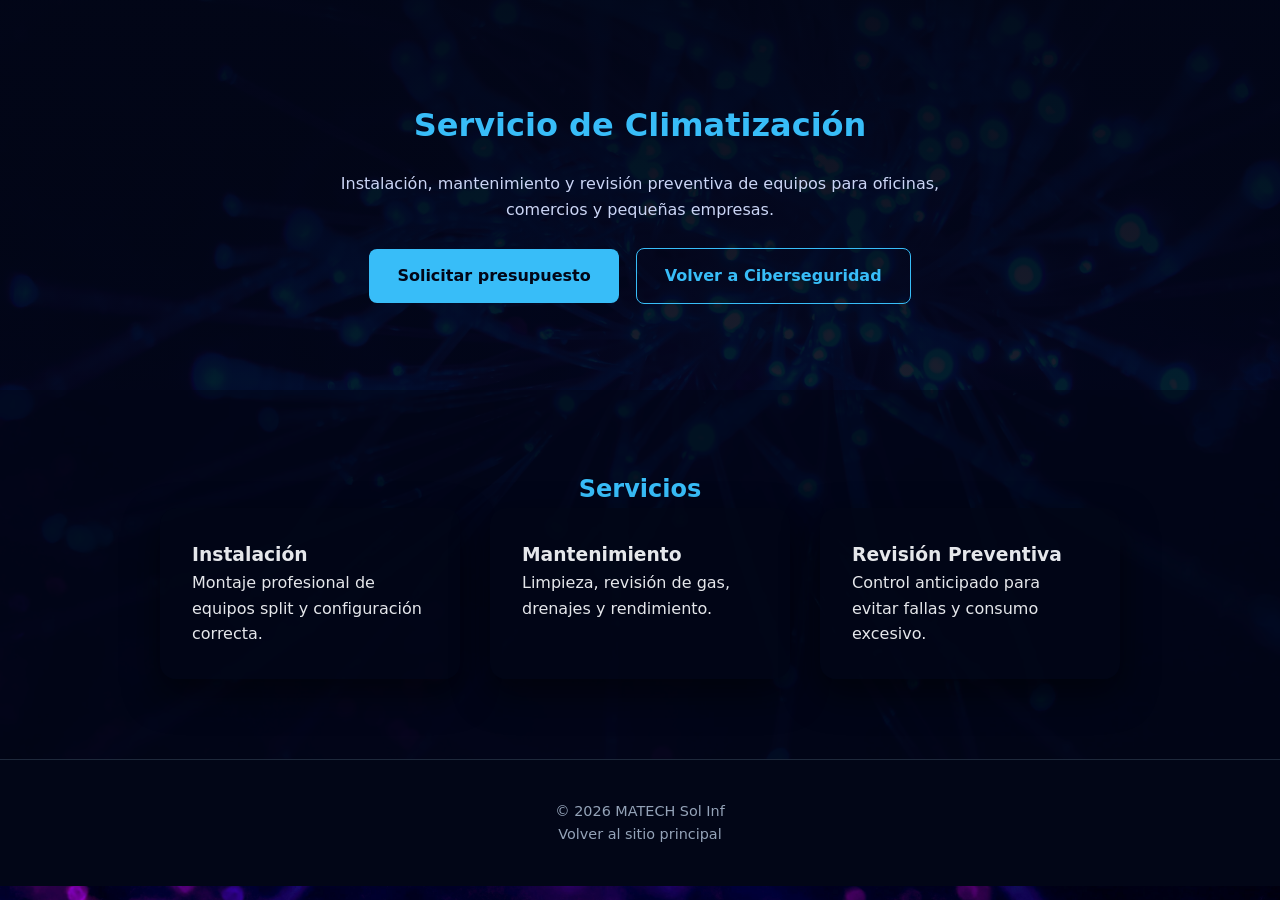
==== climatizacion.html @ eaa5767c "Add climatization service page This file contains the HTML structure for the climatization service p" ====
<!DOCTYPE html>
<html lang="es">
<head>
<meta charset="UTF-8">
<title>MATECH Sol Inf | Climatización</title>

<meta name="viewport" content="width=device-width, initial-scale=1">
<meta name="description" content="Servicio de instalación y mantenimiento de climatización para oficinas y comercios.">

<link rel="icon" href="/favicon.ico">

<style>
:root {
  --bg:#020617;
  --panel:#020617f2;
  --card:#020617e6;
  --primary:#38bdf8;
  --accent:#22c55e;
  --text:#e5e7eb;
  --muted:#94a3b8;
}

* { box-sizing:border-box; margin:0; padding:0; }
body {
  font-family:system-ui,sans-serif;
  background:url("assets/jj-ying-8bghKxNU1j0-unsplash.jpg") center/cover fixed;
  color:var(--text);
  line-height:1.6;
}

.container { max-width:1000px; margin:auto; padding:80px 20px; }

h1,h2 { color:var(--primary); text-align:center; }

a { text-decoration:none; color:inherit; }

header {
  background:linear-gradient(180deg,rgba(2,6,23,.97),rgba(2,6,23,.9));
  text-align:center;
  padding:100px 20px 80px;
}

.subtitle {
  max-width:680px;
  margin:20px auto;
  color:#cbd5f5;
}

.btn {
  display:inline-block;
  padding:14px 28px;
  border-radius:8px;
  font-weight:600;
  margin:6px;
  background:var(--primary);
  color:var(--bg);
  transition:.25s;
}

.btn.secondary {
  background:transparent;
  border:1px solid var(--primary);
  color:var(--primary);
}

.btn:hover { transform:translateY(-2px); filter:brightness(1.1); }

section { background:var(--panel); }

.grid {
  display:grid;
  grid-template-columns:repeat(auto-fit,minmax(260px,1fr));
  gap:30px;
}

.card {
  background:var(--card);
  padding:32px;
  border-radius:16px;
  box-shadow:0 15px 35px rgba(0,0,0,.5);
}

footer {
  text-align:center;
  padding:40px 20px;
  font-size:.9rem;
  color:var(--muted);
  background:#020617;
  border-top:1px solid #1e293b;
}
</style>
</head>

<body>

<header>
  <h1>Servicio de Climatización</h1>
  <p class="subtitle">
    Instalación, mantenimiento y revisión preventiva de equipos
    para oficinas, comercios y pequeñas empresas.
  </p>

  <div>
    <a class="btn" href="https://wa.me/5491122937926" target="_blank">Solicitar presupuesto</a>
    <a class="btn secondary" href="index.html">Volver a Ciberseguridad</a>
  </div>
</header>

<section>
<div class="container">
<h2>Servicios</h2>

<div class="grid">

<div class="card">
<h3>Instalación</h3>
<p>Montaje profesional de equipos split y configuración correcta.</p>
</div>

<div class="card">
<h3>Mantenimiento</h3>
<p>Limpieza, revisión de gas, drenajes y rendimiento.</p>
</div>

<div class="card">
<h3>Revisión Preventiva</h3>
<p>Control anticipado para evitar fallas y consumo excesivo.</p>
</div>

</div>
</div>
</section>

<footer>
<p>© 2026 MATECH Sol Inf</p>
<p><a href="index.html">Volver al sitio principal</a></p>
</footer>

</body>
</html>
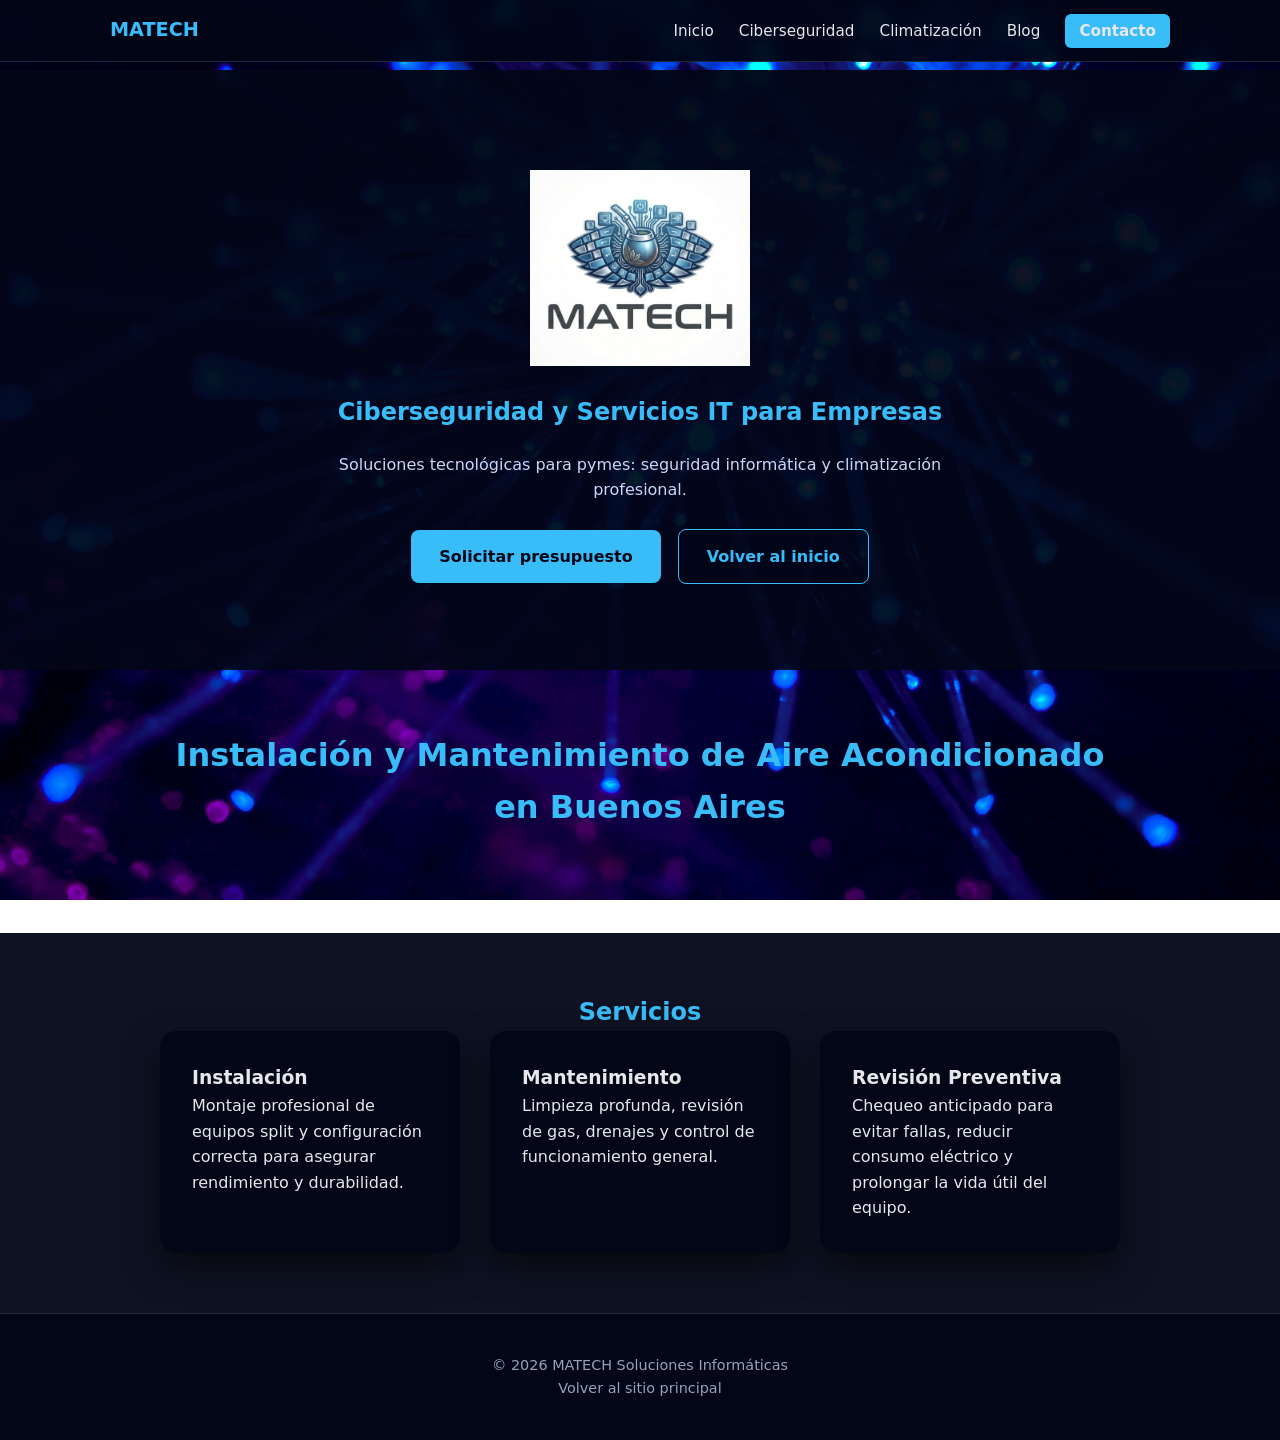
==== commit 056c3d5e: "Refactor HTML structure and improve SEO elements Updated title and meta description for better SEO. " ====
--- a/climatizacion.html
+++ b/climatizacion.html
@@ -2,12 +2,12 @@
 <html lang="es">
 <head>
 <meta charset="UTF-8">
-<title>MATECH Sol Inf | Climatización</title>
+<title>MATECH | Climatización para Empresas en Buenos Aires</title>
 
 <meta name="viewport" content="width=device-width, initial-scale=1">
-<meta name="description" content="Servicio de instalación y mantenimiento de climatización para oficinas y comercios.">
-
-<link rel="icon" href="/favicon.ico">
+<meta name="description" content="Instalación y mantenimiento de aire acondicionado para empresas en Buenos Aires. Servicio profesional para oficinas y comercios.">
+
+<link rel="icon" href="assets/favicon.ico">
 
 <style>
 :root {
@@ -21,18 +21,64 @@
 }
 
 * { box-sizing:border-box; margin:0; padding:0; }
+
 body {
   font-family:system-ui,sans-serif;
   background:url("assets/jj-ying-8bghKxNU1j0-unsplash.jpg") center/cover fixed;
   color:var(--text);
   line-height:1.6;
-}
-
-.container { max-width:1000px; margin:auto; padding:80px 20px; }
-
-h1,h2 { color:var(--primary); text-align:center; }
-
-a { text-decoration:none; color:inherit; }
+  padding-top:70px;
+}
+
+/* NAVBAR */
+.navbar {
+  position: fixed;
+  top: 0;
+  width: 100%;
+  background: rgba(2, 6, 23, 0.95);
+  backdrop-filter: blur(8px);
+  border-bottom: 1px solid #1e293b;
+  z-index: 1000;
+}
+
+.nav-container {
+  max-width: 1100px;
+  margin: auto;
+  display: flex;
+  justify-content: space-between;
+  align-items: center;
+  padding: 15px 20px;
+}
+
+.nav-logo {
+  font-weight: bold;
+  color: var(--primary);
+  font-size: 1.2rem;
+}
+
+.nav-links a {
+  margin-left: 20px;
+  color: var(--text);
+  font-size: 0.95rem;
+}
+
+.nav-links a:hover {
+  color: var(--primary);
+}
+
+.nav-cta {
+  background: var(--primary);
+  color: #020617;
+  padding: 8px 14px;
+  border-radius: 6px;
+  font-weight: bold;
+}
+
+/* HEADER */
+.logo {
+  max-width:220px;
+  margin-bottom:20px;
+}
 
 header {
   background:linear-gradient(180deg,rgba(2,6,23,.97),rgba(2,6,23,.9));
@@ -63,9 +109,30 @@
   color:var(--primary);
 }
 
-.btn:hover { transform:translateY(-2px); filter:brightness(1.1); }
-
-section { background:var(--panel); }
+.btn:hover {
+  transform:translateY(-2px);
+  filter:brightness(1.1);
+}
+
+/* CONTENIDO */
+.container {
+  max-width:1000px;
+  margin:auto;
+  padding:60px 20px;
+}
+
+h1,h2 {
+  color:var(--primary);
+  text-align:center;
+}
+
+.container h1 {
+  margin-bottom:40px;
+}
+
+section {
+  background:var(--panel);
+}
 
 .grid {
   display:grid;
@@ -80,6 +147,7 @@
   box-shadow:0 15px 35px rgba(0,0,0,.5);
 }
 
+/* FOOTER */
 footer {
   text-align:center;
   padding:40px 20px;
@@ -88,54 +156,73 @@
   background:#020617;
   border-top:1px solid #1e293b;
 }
+
+a { text-decoration:none; color:inherit; }
 </style>
 </head>
 
 <body>
 
+<!-- NAVBAR -->
+<nav class="navbar">
+  <div class="nav-container">
+    <a href="index.html" class="nav-logo">MATECH</a>
+    <div class="nav-links">
+      <a href="index.html">Inicio</a>
+      <a href="proteccion-ransomware-pymes.html">Ciberseguridad</a>
+      <a href="climatizacion.html">Climatización</a>
+      <a href="blog/ransomware-empresas-2026.html">Blog</a>
+      <a href="https://wa.me/5491122937926" class="nav-cta">Contacto</a>
+    </div>
+  </div>
+</nav>
+
 <header>
-  <h1>Servicio de Climatización</h1>
+  <img src="assets/Gemini_Generated_Image_.png" class="logo" alt="MATECH">
+  <h2>Ciberseguridad y Servicios IT para Empresas</h2>
   <p class="subtitle">
-    Instalación, mantenimiento y revisión preventiva de equipos
-    para oficinas, comercios y pequeñas empresas.
+    Soluciones tecnológicas para pymes: seguridad informática y climatización profesional.
   </p>
 
   <div>
     <a class="btn" href="https://wa.me/5491122937926" target="_blank">Solicitar presupuesto</a>
-    <a class="btn secondary" href="index.html">Volver a Ciberseguridad</a>
+    <a class="btn secondary" href="index.html">Volver al inicio</a>
   </div>
 </header>
 
+<div class="container">
+  <h1>Instalación y Mantenimiento de Aire Acondicionado en Buenos Aires</h1>
+</div>
+
 <section>
-<div class="container">
-<h2>Servicios</h2>
-
-<div class="grid">
-
-<div class="card">
-<h3>Instalación</h3>
-<p>Montaje profesional de equipos split y configuración correcta.</p>
-</div>
-
-<div class="card">
-<h3>Mantenimiento</h3>
-<p>Limpieza, revisión de gas, drenajes y rendimiento.</p>
-</div>
-
-<div class="card">
-<h3>Revisión Preventiva</h3>
-<p>Control anticipado para evitar fallas y consumo excesivo.</p>
-</div>
-
-</div>
-</div>
+  <div class="container">
+    <h2>Servicios</h2>
+
+    <div class="grid">
+
+      <div class="card">
+        <h3>Instalación</h3>
+        <p>Montaje profesional de equipos split y configuración correcta para asegurar rendimiento y durabilidad.</p>
+      </div>
+
+      <div class="card">
+        <h3>Mantenimiento</h3>
+        <p>Limpieza profunda, revisión de gas, drenajes y control de funcionamiento general.</p>
+      </div>
+
+      <div class="card">
+        <h3>Revisión Preventiva</h3>
+        <p>Chequeo anticipado para evitar fallas, reducir consumo eléctrico y prolongar la vida útil del equipo.</p>
+      </div>
+
+    </div>
+  </div>
 </section>
 
 <footer>
-<p>© 2026 MATECH Sol Inf</p>
-<p><a href="index.html">Volver al sitio principal</a></p>
+  <p>© 2026 MATECH Soluciones Informáticas</p>
+  <p><a href="index.html">Volver al sitio principal</a></p>
 </footer>
 
 </body>
 </html>
-
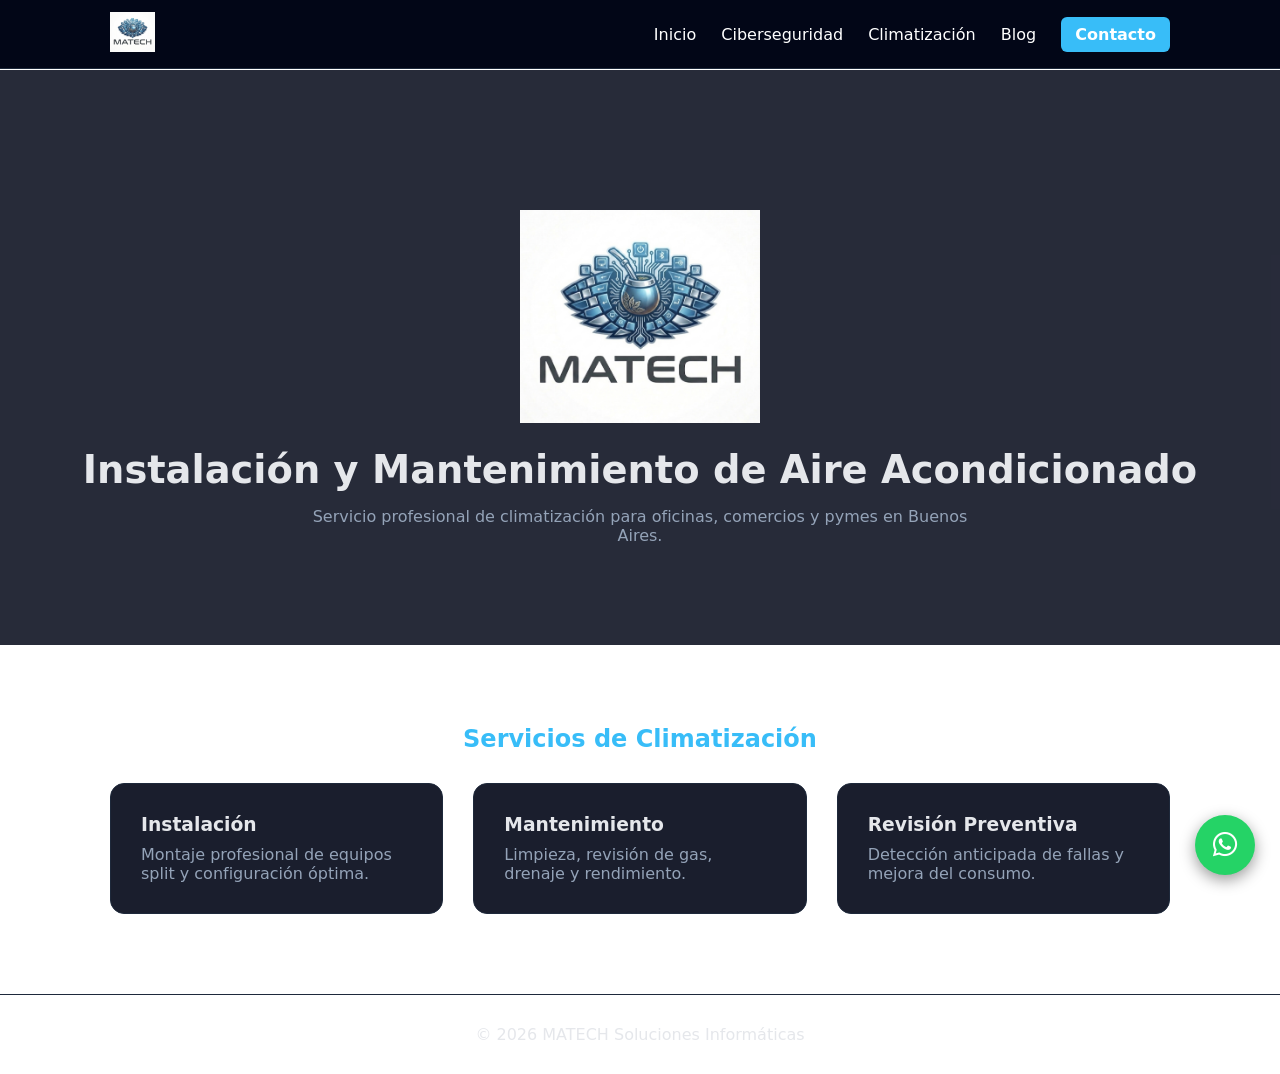
==== commit cb3a0413: "Refactor climatizacion.html for better layout and styling Updated title and improved styling for nav" ====
--- a/climatizacion.html
+++ b/climatizacion.html
@@ -2,7 +2,7 @@
 <html lang="es">
 <head>
 <meta charset="UTF-8">
-<title>MATECH | Climatización para Empresas en Buenos Aires</title>
+<title>Climatización para empresas en Buenos Aires | MATECH</title>
 
 <meta name="viewport" content="width=device-width, initial-scale=1">
 <meta name="description" content="Instalación y mantenimiento de aire acondicionado para empresas en Buenos Aires. Servicio profesional para oficinas y comercios.">
@@ -15,150 +15,149 @@
   --panel:#020617f2;
   --card:#020617e6;
   --primary:#38bdf8;
-  --accent:#22c55e;
   --text:#e5e7eb;
   --muted:#94a3b8;
 }
 
-* { box-sizing:border-box; margin:0; padding:0; }
-
-body {
+*{margin:0;padding:0;box-sizing:border-box;}
+
+body{
   font-family:system-ui,sans-serif;
-  background:url("assets/jj-ying-8bghKxNU1j0-unsplash.jpg") center/cover fixed;
+  background:url("assets/albert-stoynov-dyUp7WPu5q4-unsplash.jpg") center/cover fixed;
   color:var(--text);
-  line-height:1.6;
   padding-top:70px;
 }
 
 /* NAVBAR */
-.navbar {
-  position: fixed;
-  top: 0;
-  width: 100%;
-  background: rgba(2, 6, 23, 0.95);
-  backdrop-filter: blur(8px);
-  border-bottom: 1px solid #1e293b;
-  z-index: 1000;
-}
-
-.nav-container {
-  max-width: 1100px;
-  margin: auto;
-  display: flex;
-  justify-content: space-between;
-  align-items: center;
-  padding: 15px 20px;
-}
-
-.nav-logo {
-  font-weight: bold;
-  color: var(--primary);
-  font-size: 1.2rem;
-}
-
-.nav-links a {
-  margin-left: 20px;
-  color: var(--text);
-  font-size: 0.95rem;
-}
-
-.nav-links a:hover {
-  color: var(--primary);
-}
-
-.nav-cta {
-  background: var(--primary);
-  color: #020617;
-  padding: 8px 14px;
-  border-radius: 6px;
-  font-weight: bold;
+.navbar{
+  position:fixed;
+  top:0;
+  width:100%;
+  background:#020617;
+  border-bottom:1px solid #1e293b;
+  z-index:1000;
+}
+
+.nav-container{
+  max-width:1100px;
+  margin:auto;
+  display:flex;
+  justify-content:space-between;
+  align-items:center;
+  padding:12px 20px;
+}
+
+.nav-logo img{
+  height:40px;
+}
+
+.nav-links a{
+  margin-left:20px;
+  color:#fff;
+  text-decoration:none;
+}
+
+.nav-links a:hover{
+  color:var(--primary);
+}
+
+.nav-cta{
+  background:var(--primary);
+  padding:8px 14px;
+  border-radius:6px;
+  color:#020617;
+  font-weight:bold;
 }
 
 /* HEADER */
-.logo {
-  max-width:220px;
+header{
+  text-align:center;
+  padding:140px 20px 100px;
+  background:rgba(2,6,23,.85);
+}
+
+.logo{
+  max-width:240px;
   margin-bottom:20px;
 }
 
-header {
-  background:linear-gradient(180deg,rgba(2,6,23,.97),rgba(2,6,23,.9));
+header h1{
+  font-size:2.4rem;
+  margin-bottom:15px;
+}
+
+.subtitle{
+  max-width:700px;
+  margin:auto;
+  color:var(--muted);
+}
+
+/* CONTENT */
+.container{
+  max-width:1100px;
+  margin:auto;
+  padding:80px 20px;
+}
+
+h2{
   text-align:center;
-  padding:100px 20px 80px;
-}
-
-.subtitle {
-  max-width:680px;
-  margin:20px auto;
-  color:#cbd5f5;
-}
-
-.btn {
-  display:inline-block;
-  padding:14px 28px;
-  border-radius:8px;
-  font-weight:600;
-  margin:6px;
-  background:var(--primary);
-  color:var(--bg);
-  transition:.25s;
-}
-
-.btn.secondary {
-  background:transparent;
-  border:1px solid var(--primary);
+  margin-bottom:30px;
   color:var(--primary);
 }
 
-.btn:hover {
-  transform:translateY(-2px);
-  filter:brightness(1.1);
-}
-
-/* CONTENIDO */
-.container {
-  max-width:1000px;
-  margin:auto;
-  padding:60px 20px;
-}
-
-h1,h2 {
-  color:var(--primary);
-  text-align:center;
-}
-
-.container h1 {
-  margin-bottom:40px;
-}
-
-section {
-  background:var(--panel);
-}
-
-.grid {
+.grid{
   display:grid;
   grid-template-columns:repeat(auto-fit,minmax(260px,1fr));
   gap:30px;
 }
 
-.card {
+.card{
   background:var(--card);
-  padding:32px;
-  border-radius:16px;
-  box-shadow:0 15px 35px rgba(0,0,0,.5);
+  padding:30px;
+  border-radius:14px;
+  border:1px solid #1e293b;
+  transition:.2s;
+}
+
+.card:hover{
+  transform:translateY(-5px);
+}
+
+.card h3{
+  margin-bottom:10px;
+}
+
+.card p{
+  color:var(--muted);
 }
 
 /* FOOTER */
-footer {
+footer{
   text-align:center;
-  padding:40px 20px;
-  font-size:.9rem;
-  color:var(--muted);
-  background:#020617;
+  padding:30px;
   border-top:1px solid #1e293b;
 }
 
-a { text-decoration:none; color:inherit; }
+/* WHATSAPP */
+.whatsapp{
+  position:fixed;
+  bottom:25px;
+  right:25px;
+  width:60px;
+  height:60px;
+  background:#25D366;
+  border-radius:50%;
+  display:flex;
+  align-items:center;
+  justify-content:center;
+  font-size:28px;
+  color:#fff;
+  text-decoration:none;
+  box-shadow:0 5px 15px rgba(0,0,0,.4);
+}
 </style>
+
+<link rel="stylesheet" href="https://cdnjs.cloudflare.com/ajax/libs/font-awesome/6.4.0/css/all.min.css">
 </head>
 
 <body>
@@ -166,7 +165,10 @@
 <!-- NAVBAR -->
 <nav class="navbar">
   <div class="nav-container">
-    <a href="index.html" class="nav-logo">MATECH</a>
+    <a href="index.html" class="nav-logo">
+      <img src="assets/Gemini_Generated_Image_.png" alt="MATECH">
+    </a>
+
     <div class="nav-links">
       <a href="index.html">Inicio</a>
       <a href="proteccion-ransomware-pymes.html">Ciberseguridad</a>
@@ -177,52 +179,47 @@
   </div>
 </nav>
 
+<!-- HEADER -->
 <header>
-  <img src="assets/Gemini_Generated_Image_.png" class="logo" alt="MATECH">
-  <h2>Ciberseguridad y Servicios IT para Empresas</h2>
+  <img src="assets/Gemini_Generated_Image_.png" class="logo">
+  <h1>Instalación y Mantenimiento de Aire Acondicionado</h1>
   <p class="subtitle">
-    Soluciones tecnológicas para pymes: seguridad informática y climatización profesional.
+    Servicio profesional de climatización para oficinas, comercios y pymes en Buenos Aires.
   </p>
-
-  <div>
-    <a class="btn" href="https://wa.me/5491122937926" target="_blank">Solicitar presupuesto</a>
-    <a class="btn secondary" href="index.html">Volver al inicio</a>
-  </div>
 </header>
 
+<!-- SERVICIOS -->
 <div class="container">
-  <h1>Instalación y Mantenimiento de Aire Acondicionado en Buenos Aires</h1>
-</div>
-
-<section>
-  <div class="container">
-    <h2>Servicios</h2>
-
-    <div class="grid">
-
-      <div class="card">
-        <h3>Instalación</h3>
-        <p>Montaje profesional de equipos split y configuración correcta para asegurar rendimiento y durabilidad.</p>
-      </div>
-
-      <div class="card">
-        <h3>Mantenimiento</h3>
-        <p>Limpieza profunda, revisión de gas, drenajes y control de funcionamiento general.</p>
-      </div>
-
-      <div class="card">
-        <h3>Revisión Preventiva</h3>
-        <p>Chequeo anticipado para evitar fallas, reducir consumo eléctrico y prolongar la vida útil del equipo.</p>
-      </div>
-
-    </div>
-  </div>
-</section>
+<h2>Servicios de Climatización</h2>
+
+<div class="grid">
+
+<div class="card">
+<h3>Instalación</h3>
+<p>Montaje profesional de equipos split y configuración óptima.</p>
+</div>
+
+<div class="card">
+<h3>Mantenimiento</h3>
+<p>Limpieza, revisión de gas, drenaje y rendimiento.</p>
+</div>
+
+<div class="card">
+<h3>Revisión Preventiva</h3>
+<p>Detección anticipada de fallas y mejora del consumo.</p>
+</div>
+
+</div>
+</div>
 
 <footer>
-  <p>© 2026 MATECH Soluciones Informáticas</p>
-  <p><a href="index.html">Volver al sitio principal</a></p>
+<p>© 2026 MATECH Soluciones Informáticas</p>
 </footer>
+
+<!-- WHATSAPP -->
+<a href="https://wa.me/5491122937926" class="whatsapp">
+<i class="fab fa-whatsapp"></i>
+</a>
 
 </body>
 </html>
